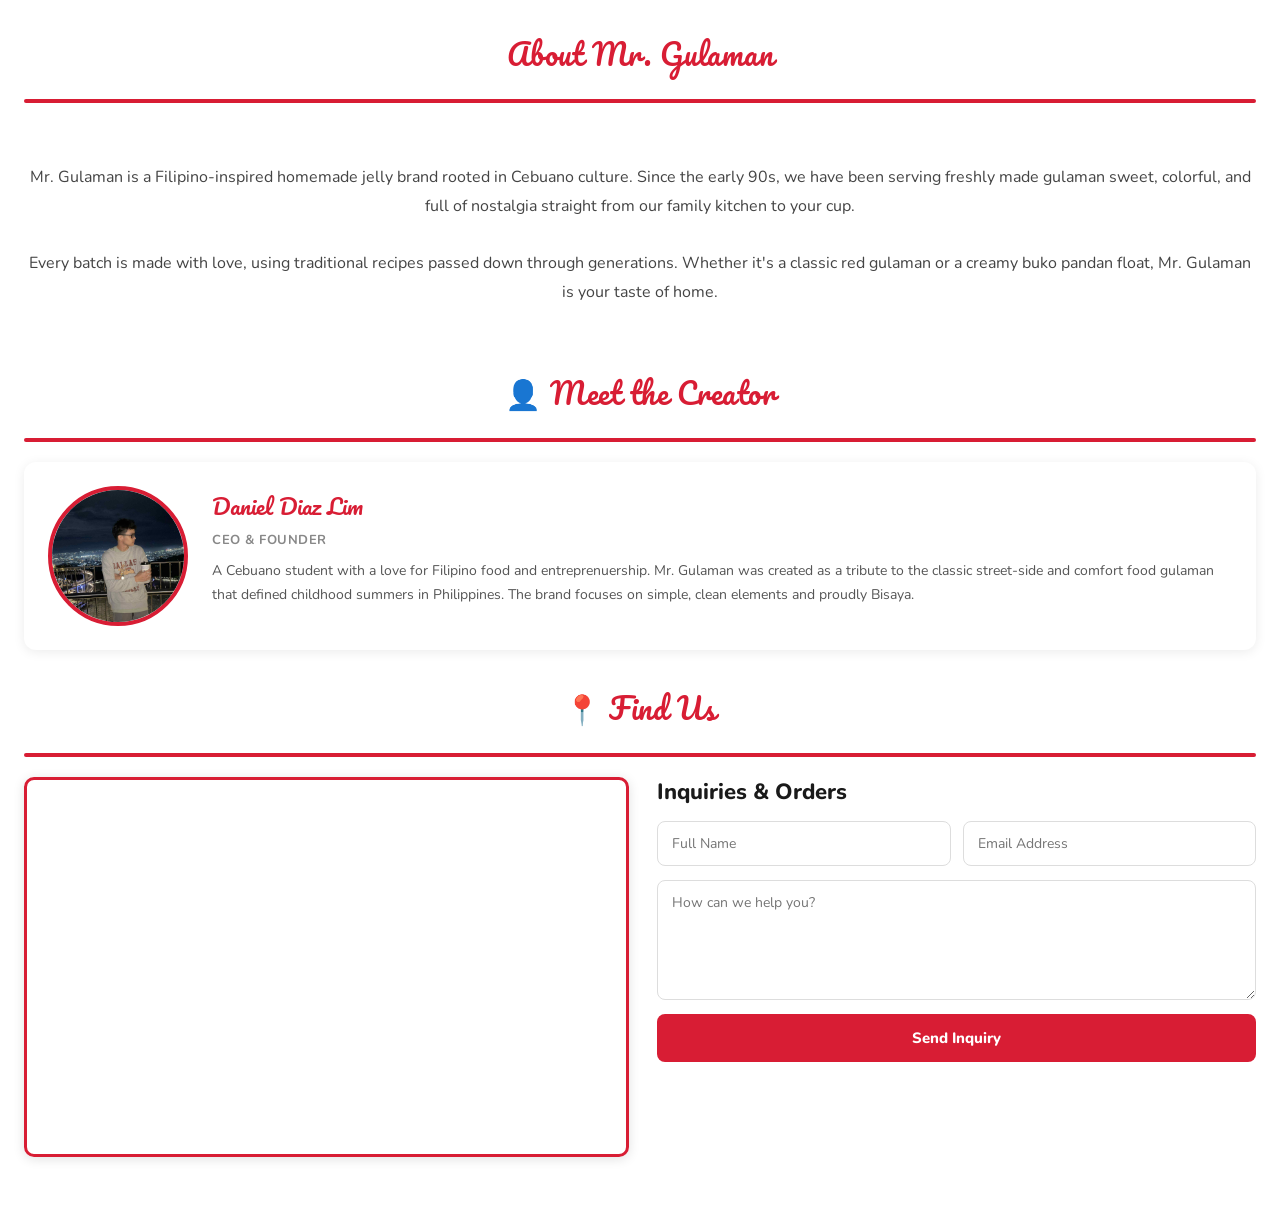
==== about.html @ f8edb061 "Add files via upload" ====
<!DOCTYPE html>
<html lang="en">
<head>
    <meta charset="UTF-8">
    <meta name="viewport" content="width=device-width, initial-scale=1.0">
    <link href="https://fonts.googleapis.com/css2?family=Nunito:wght@400;600;700;800&family=Pacifico&display=swap" rel="stylesheet">
    <link rel="stylesheet" href="stylehome.css">
    <title>About – Mr. Gulaman</title>

</head>
<body>

<!-- About / Introduction -->
    <p class="section-title">About Mr. Gulaman</p>
    <div class="divider"></div>

    <p class="about-text">
        Mr. Gulaman is a Filipino-inspired homemade jelly brand rooted in Cebuano culture.
        Since the early 90s, we have been serving freshly made gulaman sweet, colorful,
        and full of nostalgia straight from our family kitchen to your cup.
        <br><br>
        Every batch is made with love, using traditional recipes passed down through generations.
        Whether it's a classic red gulaman or a creamy buko pandan float, Mr. Gulaman is
        your taste of home.
    </p>

<!-- Creator Section -->
    <p class="section-title">👤 Meet the Creator</p>
    <div class="divider"></div>

    <div class="creator-section">

        <img class="creator-photo" src="images/topspfp_Daniel.jpeg" alt="Dan Lim">

        <div class="creator-info">
            <span class="creator-name">Daniel Diaz Lim</span>
            <span class="creator-role">CEO & Founder</span>
            <p class="creator-bio">
                A Cebuano student with a love for Filipino food and entreprenuership.
                Mr. Gulaman was created as a tribute to the classic street-side
                and comfort food gulaman that defined childhood summers in Philippines.
                The brand focuses on simple, clean elements and proudly Bisaya.
            </p>
        </div>
    </div>

<!-- Location + Inquiries Section -->
<p class="section-title">📍 Find Us</p>
<div class="divider"></div>

<div class="map-contact-row">

<!-- LEFT: Map -->
    <div class="map-wrapper">
        <iframe
            src="https://www.google.com/maps/embed?pb=!1m18!1m12!1m3!1d62787.96788846428!2d123.8503848!3d10.3156992!2m3!1f0!2f0!3f0!3m2!1i1024!2i768!4f13.1!3m3!1m2!1s0x33a999258be87b71%3A0x5b8b9e2e1e1e1e1e!2sCebu%20City%2C%20Cebu!5e0!3m2!1sen!2sph!4v1700000000000"
            width="100%"
            height="100%"
            style="border:0; display:block;"
            allowfullscreen=""
            loading="lazy"
            referrerpolicy="no-referrer-when-downgrade">
        </iframe>
    </div>

<!-- RIGHT: Inquiry Form -->
        <div class="inquiry-box">
            <h2 class="inquiry-title">Inquiries & Orders</h2>

            <div class="inquiry-row">
                <input class="inquiry-input" type="text" placeholder="Full Name">
                <input class="inquiry-input" type="email" placeholder="Email Address">
            </div>

            <textarea class="inquiry-textarea" placeholder="How can we help you?"></textarea>

            <button class="inquiry-btn">Send Inquiry</button>
        </div>
    </div>

</body>
</html>
---- stylehome.css ----
/* ===============================
   stylehome.css  —  Mr. Gulaman
   =============================== */

* {
    box-sizing: border-box;
    margin: 0;
    padding: 0;
}

body {
    font-family: 'Nunito', sans-serif;
    background-color: #ffffff;
    color: #1a1a1a;
    padding: 28px 24px;
}

.section-title {
    font-family: 'Pacifico', cursive;
    font-size: 29px;
    color: #D81D34;
    margin-bottom: 18px;
    letter-spacing: 0.5px;
    justify-content: center;
    display: flex;
}

.divider {
    width: 100%;
    max-width: 1840px;
    height: 4px;
    background-color: #D81D34;
    border-radius: 4px;
    margin: 20px auto;
    display: flex;
    justify-content: center;
    align-items: center;
}

/* ========================
   PRODUCT TABLE
   ======================== */
.product-table {
    width: 100%;
    border-collapse: collapse;
    background-color: #FFFFFF;
    border-radius: 10px;
    overflow: hidden;
    box-shadow: 0 2px 12px rgba(0,0,0,0.08);
}

.product-table thead {
    background-color: #D81D34;
    color: #FFFFFF;
}

.product-table th {
    padding: 14px 20px;
    font-size: 15px;
    font-weight: 800;
    letter-spacing: 0.5px;
    text-align: left;
}

.product-table td {
    padding: 14px 20px;
    font-size: 14px;
    font-weight: 600;
    border-bottom: 1px solid #f0e8e0;
    vertical-align: middle;
}

.product-table tbody tr:nth-child(even) {
    background-color: #fff3ed;
}

.product-table tbody tr {
    transition: background-color 0.2s ease;
}

.product-table tbody tr:hover {
    background-color: #ffe0e4;
}

.product-table .price {
    font-size: 15px;
    font-weight: 800;
    color: #D81D34;
}

/* ========================
   PROMO BADGE
   ======================== */
.promo-badge {
    display: inline-block;
    background-color: #D81D34;
    color: #FFFFFF;
    font-size: 12px;
    font-weight: 800;
    padding: 3px 10px;
    border-radius: 20px;
    letter-spacing: 0.5px;
    margin-bottom: 6px;
}

/* ========================
   HERO BANNER
   ======================== */
.hero {
    background-color: #D81D34;
    color: white;
    border-radius: 12px;
    padding: 32px 28px;
    margin-bottom: 32px;
    text-align: center;
}

.hero h1 {
    font-family: 'Pacifico', cursive;
    font-size: 30px;
    margin-bottom: 8px;
}

.hero p {
    font-size: 15px;
    opacity: 0.9;
    line-height: 1.6;
}

.hero-emoji {
    width: 200px;
    height: 200px;
    font-size: 48px;
    display: block;
    margin-bottom: 10px;
}

/* ========================
   PROMO GRID (home.html)
   ======================== */
.promo-grid {
    display: grid;
    grid-template-columns: 1fr 1fr;
    gap: 16px;
    margin-top: 20px;
}

/* Each promo card: image left, text right */
.promo-card {
    display: flex;
    background: white;
    border-radius: 12px;
    box-shadow: 0 2px 10px rgba(0,0,0,0.08);
    overflow: hidden;
    transition: transform 0.2s ease, box-shadow 0.2s ease;
}

.promo-card:hover {
    transform: translateY(-4px);
    box-shadow: 0 8px 20px rgba(0,0,0,0.12);
}

/* Image wrapper — holds image + badge together */
.promo-img-wrap {
    position: relative;
    width: 140px;
    flex-shrink: 0;
}

.promo-img-wrap img {
    width: 100%;
    height: 100%;
    object-fit: cover;
    display: block;
}

/* Badge on top of image */
.promo-tag {
    position: absolute;
    top: 10px;
    left: 10px;
    background-color: #D81D34;
    color: white;
    font-family: 'Nunito', sans-serif;
    font-size: 11px;
    font-weight: 800;
    padding: 4px 10px;
    border-radius: 20px;
    letter-spacing: 0.5px;
}

/* Text side of the card */
.promo-info {
    padding: 16px;
    display: flex;
    flex-direction: column;
    justify-content: center;
    gap: 6px;
}

.promo-info h3 {
    font-size: 15px;
    font-weight: 800;
    color: #1a1a1a;
}

.promo-info p {
    font-size: 13px;
    color: #555;
    line-height: 1.5;
}

.promo-highlight {
    font-size: 13px;
    font-weight: 800;
    color: #D81D34;
}

/* ========================
   FEATURED PRODUCT SPOTLIGHT
   ======================== */
.cycle-logo {
    width: 300px;
    height: auto;
    max-height: 300px;
    border-radius: 12px;
    animation: bounce 1s ease 0.5s both;
}

.promo-logo {
    font-size: 42px;
    width: 500px;
    height: 500px;
    padding: 10px;
    border-radius: 90px;
    line-height: 1;
    animation: bounce 1s ease 0.5s both;
}

.spotlight-wrapper {
    background: white;
    border-radius: 12px;
    padding: 24px 20px;
    box-shadow: 0 2px 12px rgba(0,0,0,0.08);
    text-align: center;
    min-height: 100px;
}

.featured-card {
    display: none;
    flex-direction: column;
    align-items: center;
    gap: 10px;
    animation: fadeIn 0.6s ease;
}

.featured-card.active {
    display: flex;
}

@keyframes fadeIn {
    from { opacity: 0; transform: translateY(10px); }
    to   { opacity: 1; transform: translateY(0); }
}

.featured-card .product-emoji {
    font-size: 64px;
}

.featured-card .product-name {
    font-family: 'Pacifico', cursive;
    font-size: 22px;
    color: #D81D34;
}

.featured-card .product-desc {
    font-size: 13px;
    color: #666;
    max-width: 280px;
    line-height: 1.6;
}

.featured-card .product-price {
    font-size: 20px;
    font-weight: 800;
    color: #1a1a1a;
}

/* Dot indicators */
.dots {
    display: flex;
    justify-content: center;
    gap: 8px;
    margin-top: 16px;
}

.dot {
    width: 10px;
    height: 10px;
    border-radius: 50%;
    background: #ddd;
    transition: background 0.3s ease;
}

.dot.active {
    background: #D81D34;
}

/* ========================
   ABOUT PAGE
   ======================== */
.about-text {
    text-align: center;
    font-size: medium;
    margin: 0 auto;
    margin-bottom: 60px;
    margin-top: 60px;
    line-height: 1.8;
    color: #444;
}

.creator-section {
    display: flex;
    align-items: flex-start;
    gap: 24px;
    background-color: white;
    border-radius: 12px;
    padding: 24px;
    box-shadow: 0 2px 12px rgba(0,0,0,0.08);
    margin-bottom: 32px;
}

.creator-photo {
    width: 140px;
    height: 140px;
    object-fit: cover;
    border-radius: 50%;
    border: 4px solid #D81D34;
    flex-shrink: 0;
}

.creator-info {
    display: flex;
    flex-direction: column;
    justify-content: center;
}

.creator-name {
    font-family: 'Pacifico', cursive;
    font-size: 22px;
    color: #D81D34;
    margin-bottom: 6px;
}

.creator-role {
    font-size: 13px;
    font-weight: 700;
    color: #888;
    letter-spacing: 0.5px;
    margin-bottom: 10px;
    text-transform: uppercase;
}

.creator-bio {
    font-size: 14px;
    color: #555;
    line-height: 1.7;
}

/* Map + Inquiry side by side */
.map-contact-row {
    display: flex;
    gap: 28px;
    align-items: stretch;
    margin-bottom: 32px;
}

.map-wrapper {
    flex: 1;
    min-height: 380px;
    border-radius: 10px;
    overflow: hidden;
    box-shadow: 0 2px 12px rgba(0,0,0,0.12);
    border: 3px solid #D81D34;
}

.inquiry-box {
    flex: 1;
    display: flex;
    flex-direction: column;
    gap: 14px;
}

.inquiry-title {
    font-family: 'Nunito', sans-serif;
    font-size: 22px;
    font-weight: 800;
    color: #1a1a1a;
}

.inquiry-row {
    display: flex;
    gap: 12px;
}

.inquiry-input {
    flex: 1;
    padding: 12px 14px;
    border: 1px solid #ddd;
    border-radius: 8px;
    font-family: 'Nunito', sans-serif;
    font-size: 14px;
    outline: none;
}

.inquiry-input:focus {
    border-color: #D81D34;
}

.inquiry-textarea {
    width: 100%;
    height: 120px;
    padding: 12px 14px;
    border: 1px solid #ddd;
    border-radius: 8px;
    font-family: 'Nunito', sans-serif;
    font-size: 14px;
    resize: vertical;
    outline: none;
}

.inquiry-textarea:focus {
    border-color: #D81D34;
}

.inquiry-btn {
    width: 100%;
    padding: 14px;
    background-color: #D81D34;
    color: white;
    border: none;
    border-radius: 8px;
    font-family: 'Nunito', sans-serif;
    font-size: 15px;
    font-weight: 800;
    cursor: pointer;
    transition: background-color 0.2s ease;
}

.inquiry-btn:hover {
    background-color: #a61527;
}

/* Mobile: stack promo grid to 1 column */
@media (max-width: 600px) {
    .promo-grid {
        grid-template-columns: 1fr;
    }
}
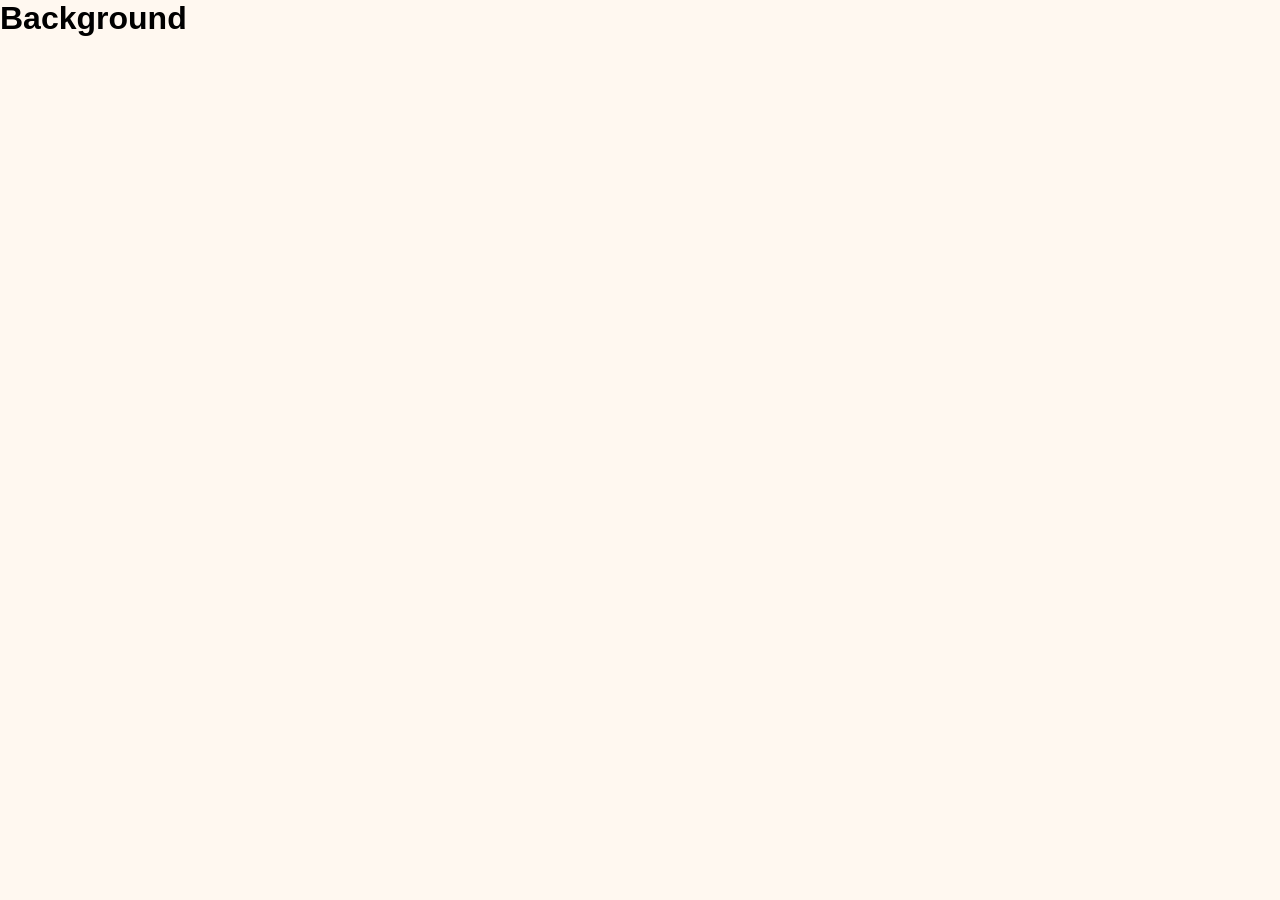
==== commit 48b62e99: "Add files via upload" ====
--- a/about.html
+++ b/about.html
@@ -3,80 +3,10 @@
 <head>
     <meta charset="UTF-8">
     <meta name="viewport" content="width=device-width, initial-scale=1.0">
-    <link href="https://fonts.googleapis.com/css2?family=Nunito:wght@400;600;700;800&family=Pacifico&display=swap" rel="stylesheet">
-    <link rel="stylesheet" href="stylehome.css">
-    <title>About – Mr. Gulaman</title>
-
+    <link rel="stylesheet" href="style.css">
+    <title>About</title>
 </head>
 <body>
-
-<!-- About / Introduction -->
-    <p class="section-title">About Mr. Gulaman</p>
-    <div class="divider"></div>
-
-    <p class="about-text">
-        Mr. Gulaman is a Filipino-inspired homemade jelly brand rooted in Cebuano culture.
-        Since the early 90s, we have been serving freshly made gulaman sweet, colorful,
-        and full of nostalgia straight from our family kitchen to your cup.
-        <br><br>
-        Every batch is made with love, using traditional recipes passed down through generations.
-        Whether it's a classic red gulaman or a creamy buko pandan float, Mr. Gulaman is
-        your taste of home.
-    </p>
-
-<!-- Creator Section -->
-    <p class="section-title">👤 Meet the Creator</p>
-    <div class="divider"></div>
-
-    <div class="creator-section">
-
-        <img class="creator-photo" src="images/topspfp_Daniel.jpeg" alt="Dan Lim">
-
-        <div class="creator-info">
-            <span class="creator-name">Daniel Diaz Lim</span>
-            <span class="creator-role">CEO & Founder</span>
-            <p class="creator-bio">
-                A Cebuano student with a love for Filipino food and entreprenuership.
-                Mr. Gulaman was created as a tribute to the classic street-side
-                and comfort food gulaman that defined childhood summers in Philippines.
-                The brand focuses on simple, clean elements and proudly Bisaya.
-            </p>
-        </div>
-    </div>
-
-<!-- Location + Inquiries Section -->
-<p class="section-title">📍 Find Us</p>
-<div class="divider"></div>
-
-<div class="map-contact-row">
-
-<!-- LEFT: Map -->
-    <div class="map-wrapper">
-        <iframe
-            src="https://www.google.com/maps/embed?pb=!1m18!1m12!1m3!1d62787.96788846428!2d123.8503848!3d10.3156992!2m3!1f0!2f0!3f0!3m2!1i1024!2i768!4f13.1!3m3!1m2!1s0x33a999258be87b71%3A0x5b8b9e2e1e1e1e1e!2sCebu%20City%2C%20Cebu!5e0!3m2!1sen!2sph!4v1700000000000"
-            width="100%"
-            height="100%"
-            style="border:0; display:block;"
-            allowfullscreen=""
-            loading="lazy"
-            referrerpolicy="no-referrer-when-downgrade">
-        </iframe>
-    </div>
-
-<!-- RIGHT: Inquiry Form -->
-        <div class="inquiry-box">
-            <h2 class="inquiry-title">Inquiries & Orders</h2>
-
-            <div class="inquiry-row">
-                <input class="inquiry-input" type="text" placeholder="Full Name">
-                <input class="inquiry-input" type="email" placeholder="Email Address">
-            </div>
-
-            <textarea class="inquiry-textarea" placeholder="How can we help you?"></textarea>
-
-            <button class="inquiry-btn">Send Inquiry</button>
-        </div>
-    </div>
-
+    <h1>Background</h1>
 </body>
 </html>
--- a/style.css
+++ b/style.css
@@ -0,0 +1,190 @@
+@font-face {
+  font-family: 'Shrikhand';
+  src: url('fonts/Shrikhand.ttf') format('truetype');
+}
+
+* {
+    box-sizing: border-box;
+    margin: 0;
+    padding: 0;
+}
+
+body {
+    background-color: #FFF8F0;
+    font-family: 'Nunito', sans-serif;
+    display: flex;
+    flex-direction: column;
+    min-height: 100vh;
+}
+
+/* HEADER */
+.header {
+    width: 100%;
+    background-color: white;
+    box-shadow: 0 3px 10px rgba(0,0,0,0.2);
+}
+
+.header-logo {
+    background-color: white;
+    display: flex;
+    justify-content: center;
+    padding: 16px 0 12px 0;
+}
+
+.logo-icon {
+    width: 150px;
+    height: 150px;
+    object-fit: contain;
+    border-radius: 50%;
+    border: 3px solid white;
+    animation: bounce 1s ease 0.5s both;
+}
+
+.header-banner {
+    width: 100%;
+}
+
+/* Hidden by default*/
+.banner-slide {
+    display: none;
+    width: 100%;
+    max-height: 650px;
+    object-fit: contain;
+    animation: fadeIn 0.6s ease;
+}
+
+/* JS adds this to show the active one — exactly like .featured-card.active */
+.banner-slide.active {
+    display: block;
+}
+
+@keyframes fadeIn {
+    from { opacity: 0; }
+    to   { opacity: 1; }
+}
+
+/* ========================
+   NAVIGATION BAR
+   ======================== */
+#nav {
+    width: 100%;
+    background-color: white;
+    border: 1px solid #d0d0d0;
+    display: flex;
+    gap: 4px;
+    padding: 0 20px;
+    justify-content: center;
+    align-items: center;
+    position: sticky;   /* sticks in place*/
+    top: 0;             /* where it sticks */
+}
+
+
+#nav a {
+    font-family: 'Shrikhand';
+    font-size: 15px;
+    font-weight: 600;
+    color: black;
+    text-decoration: none;
+    padding: 10px 20px;
+    display: inline-block;
+    letter-spacing: 0.5px;
+    transition: background-color 0.2s ease, color 0.2s ease;
+    border-radius: 2px;
+}
+
+#nav a:hover {
+    background-color: #D81D34;
+    color: #FFFFFF;
+}
+
+/* ========================
+   MAIN (Iframe wrapper)
+   ======================== */
+.main {
+    flex: 1;
+    width: 100%;
+    min-height: 900px;
+    background-color: white;
+}
+
+.main iframe {
+    display: block;
+    margin-top: 10vh;
+    width: 100%;
+    height: 100%;
+    min-height: 600px;
+    border: none;
+}
+
+/* ========================
+   FOOTER — Three-column layout
+   ======================== */
+.footer {
+    width: 100%;
+    background-color: black;
+    color: rgba(255,255,255,0.85);
+    display: flex;
+    align-items: center;
+    justify-content: space-between; /* keeps left, center, right aligned */
+    padding: 20px 40px;             /* larger padding for breathing room */
+    gap: 20px;
+    font-family: 'Nunito', sans-serif;
+    font-size: 15px;                /* slightly larger text */
+    position: relative;             /* ensures it stays in flow, not overlapped */
+    z-index: 10;                    /* keeps it above slider if needed */
+}
+
+.footer-left {
+    display: flex;
+    align-items: center;
+    gap: 18px;                      /* more spacing between icons/text */
+    font-size: 16px;                /* larger for readability */
+}
+
+.social-icon {
+    width: 28px;                    /* bigger icons */
+    height: 28px;
+    opacity: 0.85;
+    transition: opacity 0.2s ease;
+}
+
+.social-icon:hover {
+    opacity: 1;
+}
+
+.footer-center {
+    justify-content: center;
+    display: flex;
+    flex-direction: column;
+    align-items: center;
+    gap: 10px;
+    font-size: 15px;                /* larger center text */
+}
+
+.tiktok-btn {
+    display: inline-flex;
+    align-items: center;
+    gap: 7px;
+    background-color: #D81D34;
+    color: white;
+    text-decoration: none;
+    font-weight: 800;
+    font-size: 14px;                /* slightly larger button text */
+    padding: 9px 22px;              /* bigger button size */
+    border-radius: 20px;
+    transition: background-color 0.2s ease;
+}
+
+.tiktok-btn:hover {
+    background-color: #a61527;
+}
+
+.footer-right {
+    text-align: right;
+    display: flex;
+    flex-direction: column;
+    gap: 6px;
+    line-height: 1.6;
+    font-size: 15px;                /* larger contact info */
+}
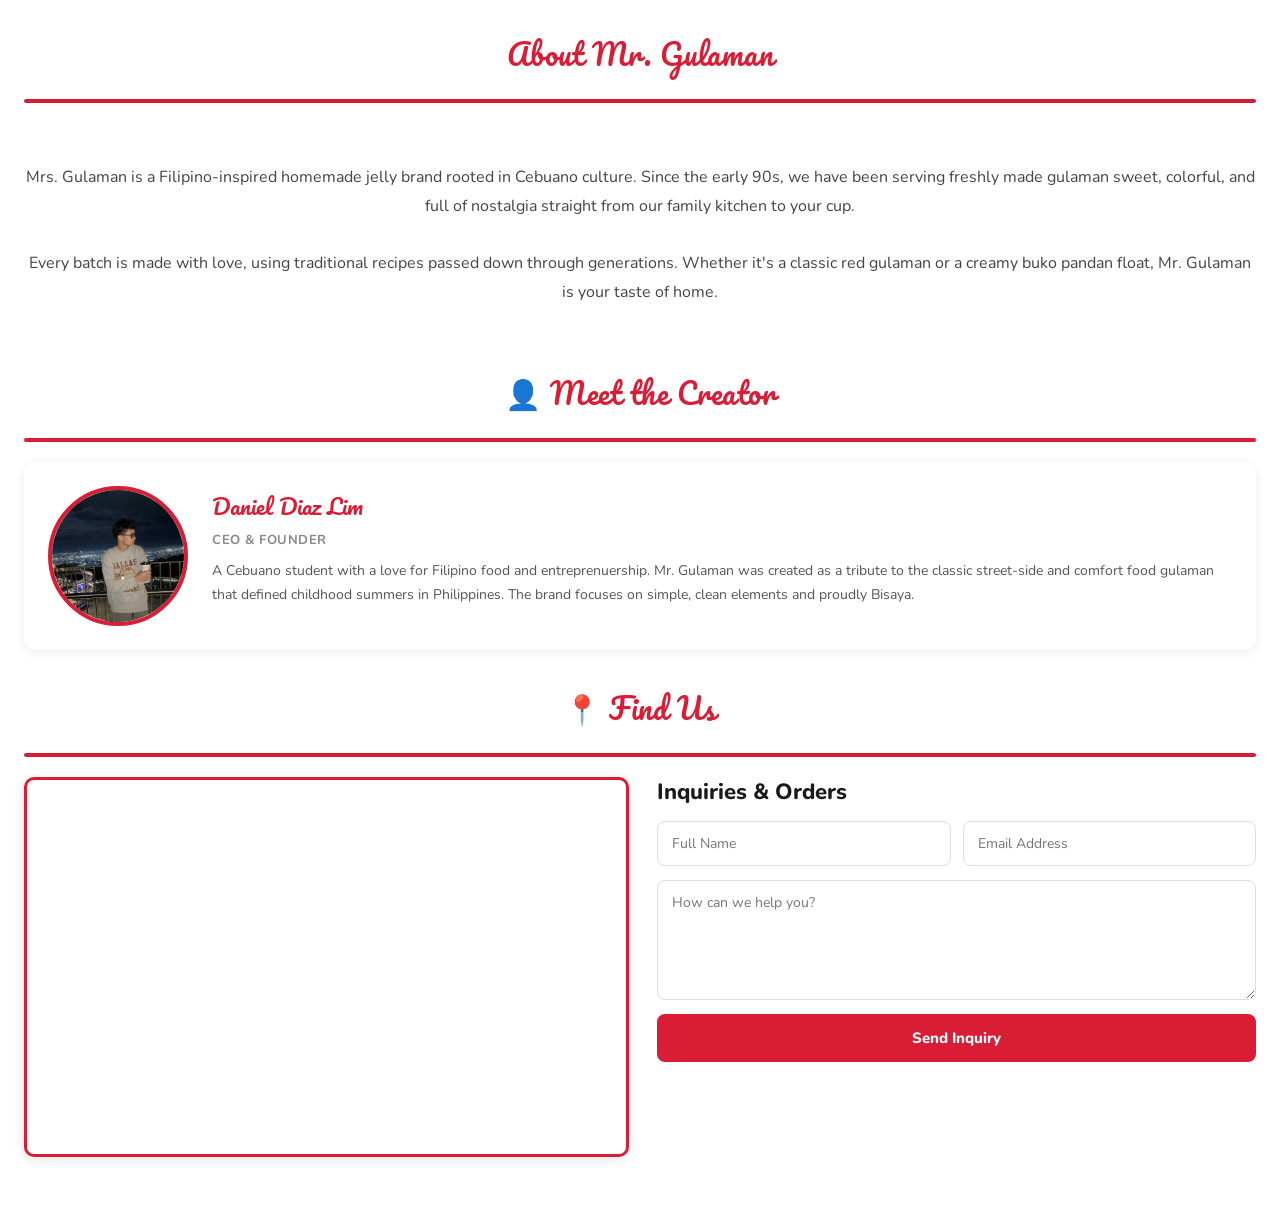
==== commit b1d24c1b: "Add files via upload" ====
--- a/about.html
+++ b/about.html
@@ -3,10 +3,80 @@
 <head>
     <meta charset="UTF-8">
     <meta name="viewport" content="width=device-width, initial-scale=1.0">
-    <link rel="stylesheet" href="style.css">
-    <title>About</title>
+    <link href="https://fonts.googleapis.com/css2?family=Nunito:wght@400;600;700;800&family=Pacifico&display=swap" rel="stylesheet">
+    <link rel="stylesheet" href="stylehome.css">
+    <title>About – Mr. Gulaman</title>
+
 </head>
 <body>
-    <h1>Background</h1>
+
+<!-- About / Introduction -->
+    <p class="section-title">About Mr. Gulaman</p>
+    <div class="divider"></div>
+
+    <p class="about-text">
+        Mrs. Gulaman is a Filipino-inspired homemade jelly brand rooted in Cebuano culture.
+        Since the early 90s, we have been serving freshly made gulaman sweet, colorful,
+        and full of nostalgia straight from our family kitchen to your cup.
+        <br><br>
+        Every batch is made with love, using traditional recipes passed down through generations.
+        Whether it's a classic red gulaman or a creamy buko pandan float, Mr. Gulaman is
+        your taste of home.
+    </p>
+
+<!-- Creator Section -->
+    <p class="section-title">👤 Meet the Creator</p>
+    <div class="divider"></div>
+
+    <div class="creator-section">
+
+        <img class="creator-photo" src="images/topspfp_Daniel.jpeg" alt="Dan Lim">
+
+        <div class="creator-info">
+            <span class="creator-name">Daniel Diaz Lim</span>
+            <span class="creator-role">CEO & Founder</span>
+            <p class="creator-bio">
+                A Cebuano student with a love for Filipino food and entreprenuership.
+                Mr. Gulaman was created as a tribute to the classic street-side
+                and comfort food gulaman that defined childhood summers in Philippines.
+                The brand focuses on simple, clean elements and proudly Bisaya.
+            </p>
+        </div>
+    </div>
+
+<!-- Location + Inquiries Section -->
+<p class="section-title">📍 Find Us</p>
+<div class="divider"></div>
+
+<div class="map-contact-row">
+
+<!-- LEFT: Map -->
+    <div class="map-wrapper">
+        <iframe
+            src="https://www.google.com/maps/embed?pb=!1m18!1m12!1m3!1d62787.96788846428!2d123.8503848!3d10.3156992!2m3!1f0!2f0!3f0!3m2!1i1024!2i768!4f13.1!3m3!1m2!1s0x33a999258be87b71%3A0x5b8b9e2e1e1e1e1e!2sCebu%20City%2C%20Cebu!5e0!3m2!1sen!2sph!4v1700000000000"
+            width="100%"
+            height="100%"
+            style="border:0; display:block;"
+            allowfullscreen=""
+            loading="lazy"
+            referrerpolicy="no-referrer-when-downgrade">
+        </iframe>
+    </div>
+
+<!-- RIGHT: Inquiry Form -->
+        <div class="inquiry-box">
+            <h2 class="inquiry-title">Inquiries & Orders</h2>
+
+            <div class="inquiry-row">
+                <input class="inquiry-input" type="text" placeholder="Full Name">
+                <input class="inquiry-input" type="email" placeholder="Email Address">
+            </div>
+
+            <textarea class="inquiry-textarea" placeholder="How can we help you?"></textarea>
+
+            <button class="inquiry-btn">Send Inquiry</button>
+        </div>
+    </div>
+
 </body>
 </html>
--- a/stylehome.css
+++ b/stylehome.css
@@ -0,0 +1,459 @@
+/* ===============================
+   stylehome.css  —  Mr. Gulaman
+   =============================== */
+
+* {
+    box-sizing: border-box;
+    margin: 0;
+    padding: 0;
+}
+
+body {
+    font-family: 'Nunito', sans-serif;
+    background-color: #ffffff;
+    color: #1a1a1a;
+    padding: 28px 24px;
+}
+
+.section-title {
+    font-family: 'Pacifico', cursive;
+    font-size: 29px;
+    color: #D81D34;
+    margin-bottom: 18px;
+    letter-spacing: 0.5px;
+    justify-content: center;
+    display: flex;
+}
+
+.divider {
+    width: 100%;
+    max-width: 1840px;
+    height: 4px;
+    background-color: #D81D34;
+    border-radius: 4px;
+    margin: 20px auto;
+    display: flex;
+    justify-content: center;
+    align-items: center;
+}
+
+/* ========================
+   PRODUCT TABLE
+   ======================== */
+.product-table {
+    width: 100%;
+    border-collapse: collapse;
+    background-color: #FFFFFF;
+    border-radius: 10px;
+    overflow: hidden;
+    box-shadow: 0 2px 12px rgba(0,0,0,0.08);
+}
+
+.product-table thead {
+    background-color: #D81D34;
+    color: #FFFFFF;
+}
+
+.product-table th {
+    padding: 14px 20px;
+    font-size: 15px;
+    font-weight: 800;
+    letter-spacing: 0.5px;
+    text-align: left;
+}
+
+.product-table td {
+    padding: 14px 20px;
+    font-size: 14px;
+    font-weight: 600;
+    border-bottom: 1px solid #f0e8e0;
+    vertical-align: middle;
+}
+
+.product-table tbody tr:nth-child(even) {
+    background-color: #fff3ed;
+}
+
+.product-table tbody tr {
+    transition: background-color 0.2s ease;
+}
+
+.product-table tbody tr:hover {
+    background-color: #ffe0e4;
+}
+
+.product-table .price {
+    font-size: 15px;
+    font-weight: 800;
+    color: #D81D34;
+}
+
+/* ========================
+   PROMO BADGE
+   ======================== */
+.promo-badge {
+    display: inline-block;
+    background-color: #D81D34;
+    color: #FFFFFF;
+    font-size: 12px;
+    font-weight: 800;
+    padding: 3px 10px;
+    border-radius: 20px;
+    letter-spacing: 0.5px;
+    margin-bottom: 6px;
+}
+
+/* ========================
+   HERO BANNER
+   ======================== */
+.hero {
+    background-color: #D81D34;
+    color: white;
+    border-radius: 12px;
+    padding: 32px 28px;
+    margin-bottom: 32px;
+    text-align: center;
+}
+
+.hero h1 {
+    font-family: 'Pacifico', cursive;
+    font-size: 30px;
+    margin-bottom: 8px;
+}
+
+.hero p {
+    font-size: 15px;
+    opacity: 0.9;
+    line-height: 1.6;
+}
+
+.hero-emoji {
+    width: 200px;
+    height: 200px;
+    font-size: 48px;
+    display: block;
+    margin-bottom: 10px;
+}
+
+/* ========================
+   PROMO GRID (home.html)
+   ======================== */
+.promo-grid {
+    display: grid;
+    grid-template-columns: 1fr 1fr;
+    gap: 16px;
+    margin-top: 20px;
+}
+
+/* Each promo card: image left, text right */
+.promo-card {
+    display: flex;
+    background: white;
+    border-radius: 12px;
+    box-shadow: 0 2px 10px rgba(0,0,0,0.08);
+    overflow: hidden;
+    transition: transform 0.2s ease, box-shadow 0.2s ease;
+}
+
+.promo-card:hover {
+    transform: translateY(-4px);
+    box-shadow: 0 8px 20px rgba(0,0,0,0.12);
+}
+
+/* Image wrapper — holds image + badge together */
+.promo-img-wrap {
+    position: relative;
+    width: 140px;
+    flex-shrink: 0;
+}
+
+.promo-img-wrap img {
+    width: 100%;
+    height: 100%;
+    object-fit: cover;
+    display: block;
+}
+
+/* Badge on top of image */
+.promo-tag {
+    position: absolute;
+    top: 10px;
+    left: 10px;
+    background-color: #D81D34;
+    color: white;
+    font-family: 'Nunito', sans-serif;
+    font-size: 11px;
+    font-weight: 800;
+    padding: 4px 10px;
+    border-radius: 20px;
+    letter-spacing: 0.5px;
+}
+
+/* Text side of the card */
+.promo-info {
+    padding: 16px;
+    display: flex;
+    flex-direction: column;
+    justify-content: center;
+    gap: 6px;
+}
+
+.promo-info h3 {
+    font-size: 15px;
+    font-weight: 800;
+    color: #1a1a1a;
+}
+
+.promo-info p {
+    font-size: 13px;
+    color: #555;
+    line-height: 1.5;
+}
+
+.promo-highlight {
+    font-size: 13px;
+    font-weight: 800;
+    color: #D81D34;
+}
+
+/* ========================
+   FEATURED PRODUCT SPOTLIGHT
+   ======================== */
+.cycle-logo {
+    width: 300px;
+    height: auto;
+    max-height: 300px;
+    border-radius: 12px;
+    animation: bounce 1s ease 0.5s both;
+}
+
+.promo-logo {
+    font-size: 42px;
+    width: 500px;
+    height: 500px;
+    padding: 10px;
+    border-radius: 90px;
+    line-height: 1;
+    animation: bounce 1s ease 0.5s both;
+}
+
+.spotlight-wrapper {
+    background: white;
+    border-radius: 12px;
+    padding: 24px 20px;
+    box-shadow: 0 2px 12px rgba(0,0,0,0.08);
+    text-align: center;
+    min-height: 100px;
+}
+
+.featured-card {
+    display: none;
+    flex-direction: column;
+    align-items: center;
+    gap: 10px;
+    animation: fadeIn 0.6s ease;
+}
+
+.featured-card.active {
+    display: flex;
+}
+
+@keyframes fadeIn {
+    from { opacity: 0; transform: translateY(10px); }
+    to   { opacity: 1; transform: translateY(0); }
+}
+
+.featured-card .product-emoji {
+    font-size: 64px;
+}
+
+.featured-card .product-name {
+    font-family: 'Pacifico', cursive;
+    font-size: 22px;
+    color: #D81D34;
+}
+
+.featured-card .product-desc {
+    font-size: 13px;
+    color: #666;
+    max-width: 280px;
+    line-height: 1.6;
+}
+
+.featured-card .product-price {
+    font-size: 20px;
+    font-weight: 800;
+    color: #1a1a1a;
+}
+
+/* Dot indicators */
+.dots {
+    display: flex;
+    justify-content: center;
+    gap: 8px;
+    margin-top: 16px;
+}
+
+.dot {
+    width: 10px;
+    height: 10px;
+    border-radius: 50%;
+    background: #ddd;
+    transition: background 0.3s ease;
+}
+
+.dot.active {
+    background: #D81D34;
+}
+
+/* ========================
+   ABOUT PAGE
+   ======================== */
+.about-text {
+    text-align: center;
+    font-size: medium;
+    margin: 0 auto;
+    margin-bottom: 60px;
+    margin-top: 60px;
+    line-height: 1.8;
+    color: #444;
+}
+
+.creator-section {
+    display: flex;
+    align-items: flex-start;
+    gap: 24px;
+    background-color: white;
+    border-radius: 12px;
+    padding: 24px;
+    box-shadow: 0 2px 12px rgba(0,0,0,0.08);
+    margin-bottom: 32px;
+}
+
+.creator-photo {
+    width: 140px;
+    height: 140px;
+    object-fit: cover;
+    border-radius: 50%;
+    border: 4px solid #D81D34;
+    flex-shrink: 0;
+}
+
+.creator-info {
+    display: flex;
+    flex-direction: column;
+    justify-content: center;
+}
+
+.creator-name {
+    font-family: 'Pacifico', cursive;
+    font-size: 22px;
+    color: #D81D34;
+    margin-bottom: 6px;
+}
+
+.creator-role {
+    font-size: 13px;
+    font-weight: 700;
+    color: #888;
+    letter-spacing: 0.5px;
+    margin-bottom: 10px;
+    text-transform: uppercase;
+}
+
+.creator-bio {
+    font-size: 14px;
+    color: #555;
+    line-height: 1.7;
+}
+
+/* Map + Inquiry side by side */
+.map-contact-row {
+    display: flex;
+    gap: 28px;
+    align-items: stretch;
+    margin-bottom: 32px;
+}
+
+.map-wrapper {
+    flex: 1;
+    min-height: 380px;
+    border-radius: 10px;
+    overflow: hidden;
+    box-shadow: 0 2px 12px rgba(0,0,0,0.12);
+    border: 3px solid #D81D34;
+}
+
+.inquiry-box {
+    flex: 1;
+    display: flex;
+    flex-direction: column;
+    gap: 14px;
+}
+
+.inquiry-title {
+    font-family: 'Nunito', sans-serif;
+    font-size: 22px;
+    font-weight: 800;
+    color: #1a1a1a;
+}
+
+.inquiry-row {
+    display: flex;
+    gap: 12px;
+}
+
+.inquiry-input {
+    flex: 1;
+    padding: 12px 14px;
+    border: 1px solid #ddd;
+    border-radius: 8px;
+    font-family: 'Nunito', sans-serif;
+    font-size: 14px;
+    outline: none;
+}
+
+.inquiry-input:focus {
+    border-color: #D81D34;
+}
+
+.inquiry-textarea {
+    width: 100%;
+    height: 120px;
+    padding: 12px 14px;
+    border: 1px solid #ddd;
+    border-radius: 8px;
+    font-family: 'Nunito', sans-serif;
+    font-size: 14px;
+    resize: vertical;
+    outline: none;
+}
+
+.inquiry-textarea:focus {
+    border-color: #D81D34;
+}
+
+.inquiry-btn {
+    width: 100%;
+    padding: 14px;
+    background-color: #D81D34;
+    color: white;
+    border: none;
+    border-radius: 8px;
+    font-family: 'Nunito', sans-serif;
+    font-size: 15px;
+    font-weight: 800;
+    cursor: pointer;
+    transition: background-color 0.2s ease;
+}
+
+.inquiry-btn:hover {
+    background-color: #a61527;
+}
+
+/* Mobile: stack promo grid to 1 column */
+@media (max-width: 600px) {
+    .promo-grid {
+        grid-template-columns: 1fr;
+    }
+}
